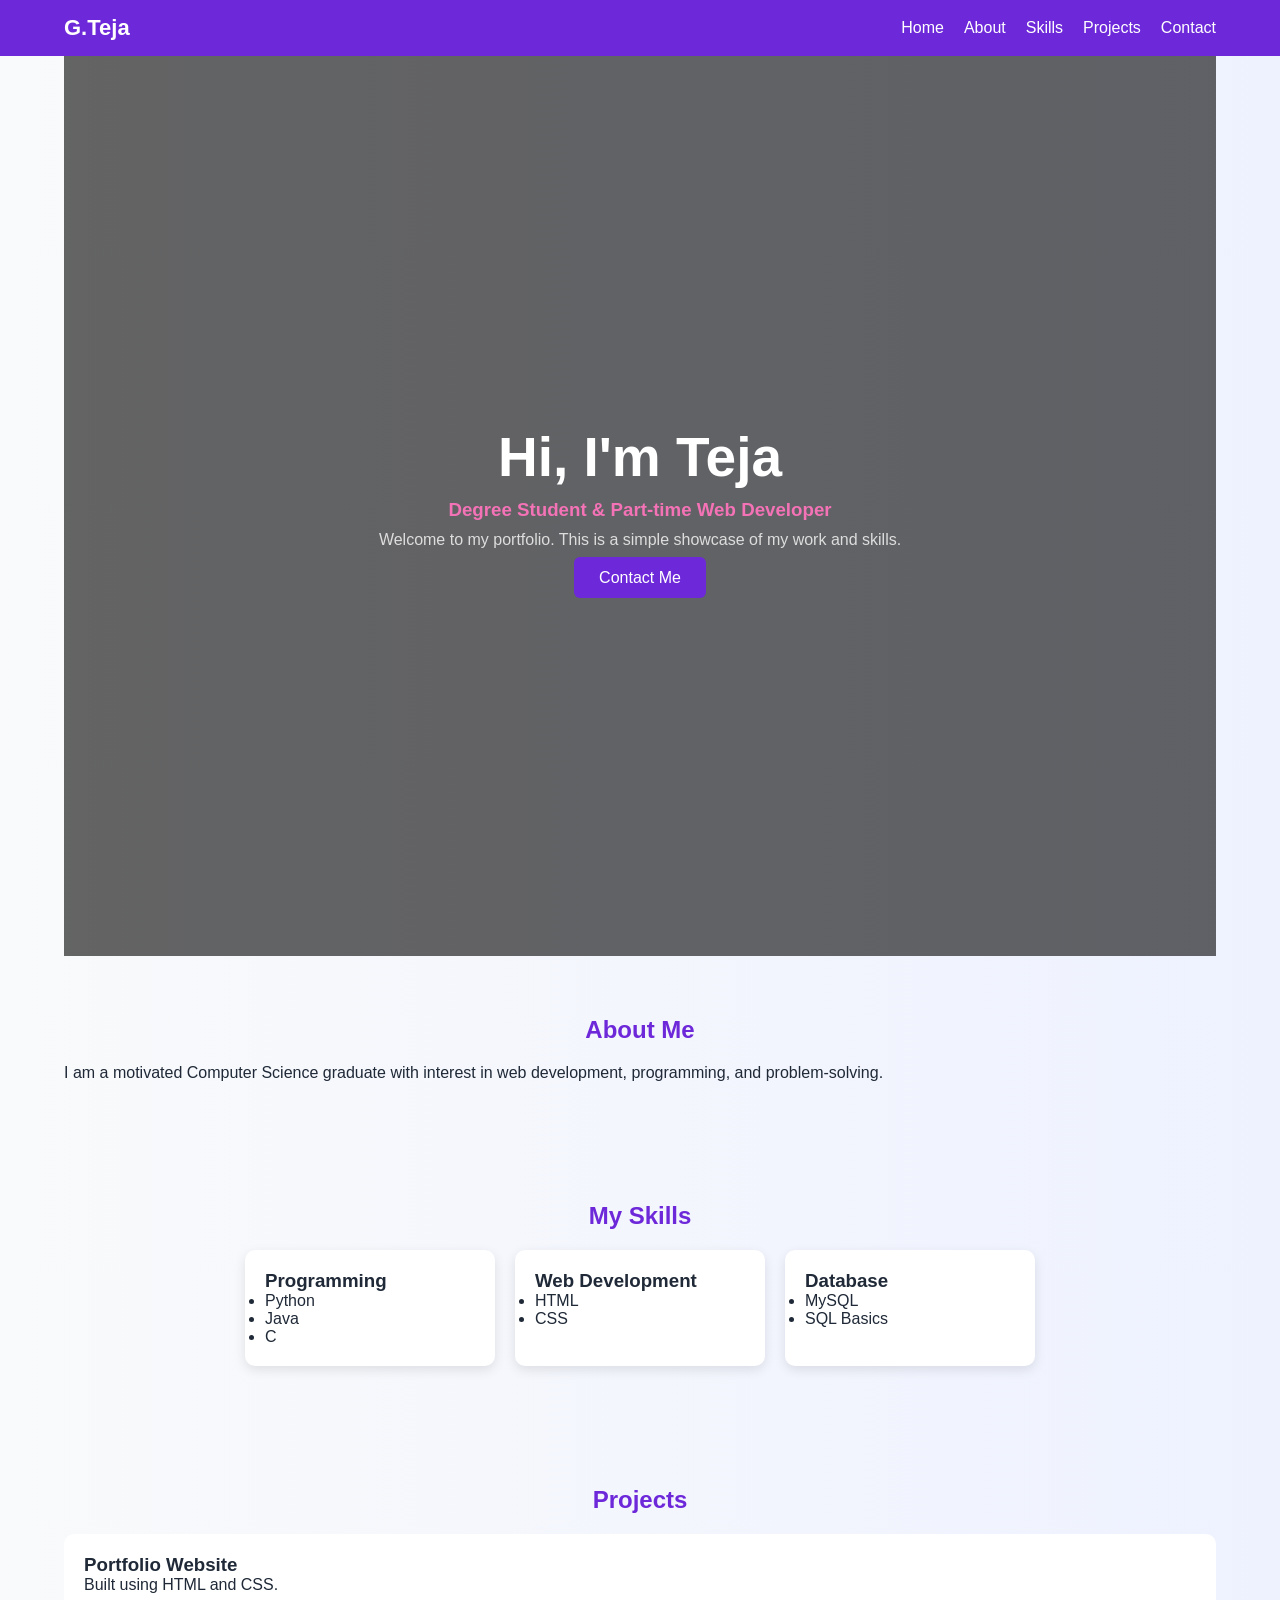
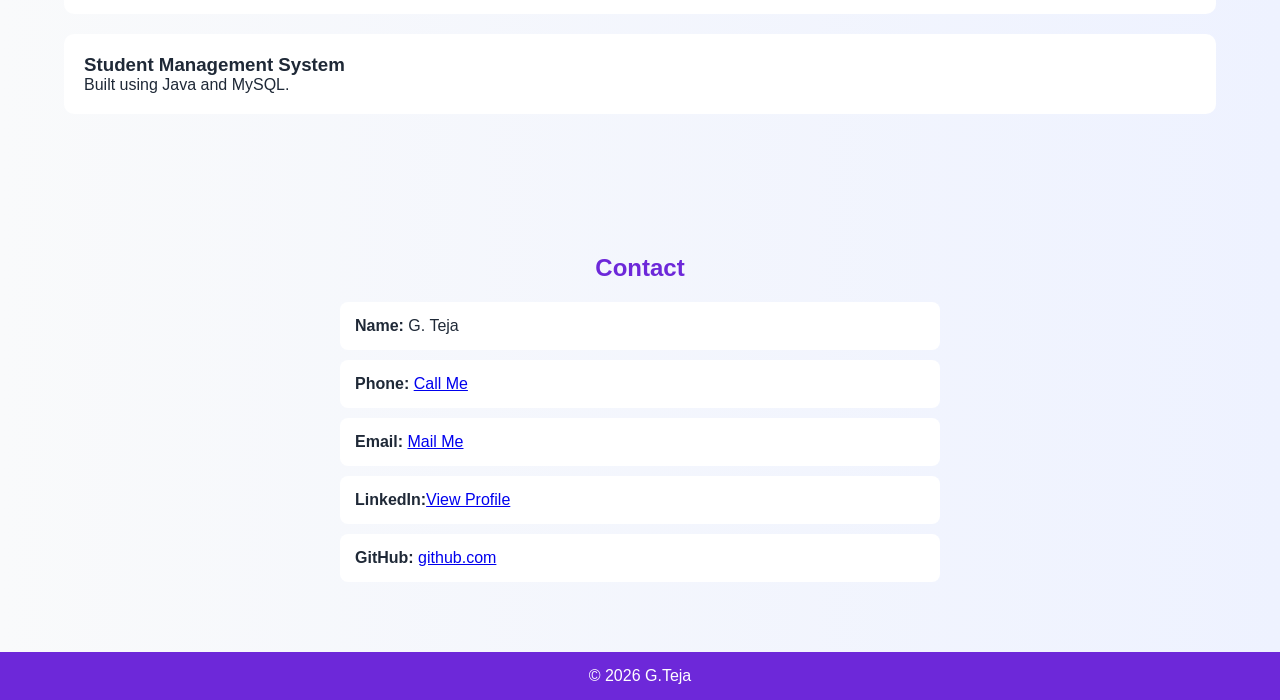
==== home.html @ 201e4ee8 "Add files via upload" ====
<!DOCTYPE html>
<html lang="en">
<head>
    <meta charset="UTF-8">
    <meta name="viewport" content="width=device-width, initial-scale=1.0">
    <link rel="stylesheet" href="style2.css">
    <title>My Portfolio</title>
</head>
<body>

<header>
    <nav>
        <div class="logo">G.Teja</div>

        <ul>
            <li><a href="#home" class="active">Home</a></li>
            <li><a href="#about">About</a></li>
            <li><a href="#skills">Skills</a></li>
            <li><a href="#projects">Projects</a></li>
            <li><a href="#contact">Contact</a></li>
        </ul>
    </nav>
</header>

<!-- HERO -->
<section id="home" class="hero">
    <div class="hero-text">
        <h1>Hi, I'm Teja</h1>
        <h3>Degree Student & Part-time Web Developer</h3>
        <p>Welcome to my portfolio. This is a simple showcase of my work and skills.</p>
        <a href="#contact" class="btn">Contact Me</a>
    </div>
</section>

<section id="about">
    <div class="hero-about">
        <h2>About Me</h2>
        <p>
            I am a motivated Computer Science graduate with interest in web development,
            programming, and problem-solving.
        </p>
    </div>
</section>

<section id="skills">
    <h2>My Skills</h2>
    <div class="hero-skill">
        <div>
            <h3>Programming</h3>
            <ul><li>Python</li><li>Java</li><li>C</li></ul>
        </div>

        <div>
            <h3>Web Development</h3>
            <ul><li>HTML</li><li>CSS</li></ul>
        </div>

        <div>
            <h3>Database</h3>
            <ul><li>MySQL</li><li>SQL Basics</li></ul>
        </div>
    </div>
</section>

<section id="projects">
    <h2>Projects</h2>

    <div class="project-card">
        <h3>Portfolio Website</h3>
        <p>Built using HTML and CSS.</p>
    </div>

    <div class="project-card">
        <h3>Student Management System</h3>
        <p>Built using Java and MySQL.</p>
    </div>
</section>

<section id="contact">
    <h2>Contact</h2>

    <ul>
        <li><strong>Name:</strong> G. Teja</li>
        <li><strong>Phone:</strong> <a href="tel:+919963635672">Call Me</a></li>
        <li><strong>Email:</strong> <a href="mailto:tejasatyasai0330@gmail.com">Mail Me</a></li>
        <li><strong>LinkedIn:</strong><a href="https://www.linkedin.com/in/galidevara-teja-satya-sai-dhana-lakshmi-14817733a" target="_blank">View Profile</a></li>
        <li><strong>GitHub:</strong> <a href="https://github.com/tejasatyasai0330-max">github.com</a></li>

    </ul>
</section>

<footer>
    <p>&copy; 2026 G.Teja</p>
</footer>

</body>
</html>
---- style2.css ----
html {
    scroll-behavior: smooth;
}

/* RESET */
* {
    margin: 0;
    padding: 0;
    box-sizing: border-box;
    font-family: Arial, sans-serif;
}

/* BODY */
body {
    background: linear-gradient(to right, #F9FAFB, #EEF2FF);
    color: #1F2937;
}

/* NAVBAR */
header {
    background-color: #6D28D9;
    position: sticky;
    top: 0;
    z-index: 1000;
}

nav {
    width: 90%;
    margin: auto;
    display: flex;
    justify-content: space-between;
    align-items: center;
    padding: 15px 0;
}

.logo {
    color: white;
    font-size: 22px;
    font-weight: bold;
    cursor: pointer;
}

nav ul {
    display: flex;
    list-style: none;
}

nav ul li {
    margin-left: 20px;
}

nav ul li a {
    color: white;
    text-decoration: none;
    transition: 0.3s;
}

nav ul li a:hover {
    color: #F472B6;
}

/* HERO SECTION */
.hero {
    height: 100vh;
    background-image: url("https://png.pngtree.com/thumb_back/fh260/background/20240913/pngtree-blue-binary-code-digital-rain-background-stock-photo-image_16189770.jpg");
    background-size: cover;
    background-position: center;
    position: relative;

    display: flex;
    align-items: center;
    justify-content: center;
    text-align: center;
}

/* DARK OVERLAY */
.hero::before {
    content: "";
    position: absolute;
    inset: 0;
    background: rgba(0,0,0,0.6);
}

/* TEXT ABOVE IMAGE */
.hero-text {
    position: relative;
    z-index: 1;
    color: white;
}

.hero-text h1 {
    font-size: 55px;
    color: #ffffff;
}

.hero-text h3 {
    color: #F472B6;
    margin: 10px 0;
}

.hero-text p {
    color: #ddd;
    margin-bottom: 20px;
}

/* BUTTON */
.btn {
    background: #6D28D9;
    color: white;
    padding: 12px 25px;
    border-radius: 6px;
    text-decoration: none;
    transition: 0.3s;
}

.btn:hover {
    background: #F472B6;
    transform: scale(1.05);
}

/* SECTIONS */
section {
    width: 90%;
    margin: auto;
    padding: 60px 0;
    scroll-margin-top: 80px;
}

section h2 {
    text-align: center;
    color: #6D28D9;
    margin-bottom: 20px;
}

/* SKILLS */
.hero-skill {
    display: flex;
    gap: 20px;
    flex-wrap: wrap;
    justify-content: center;
}

.hero-skill div {
    background: white;
    padding: 20px;
    border-radius: 10px;
    min-width: 250px;
    box-shadow: 0 4px 12px rgba(0,0,0,0.1);
}

/* PROJECTS */
.project-card {
    background: white;
    padding: 20px;
    margin-bottom: 20px;
    border-radius: 10px;
    transition: 0.3s;
}

.project-card:hover {
    transform: translateY(-8px);
}

/* CONTACT */
#contact ul {
    list-style: none;
    max-width: 600px;
    margin: auto;
}

#contact ul li {
    background: white;
    padding: 15px;
    margin-bottom: 10px;
    border-radius: 8px;
}

/* FOOTER */
footer {
    background: #6D28D9;
    color: white;
    text-align: center;
    padding: 15px;
}
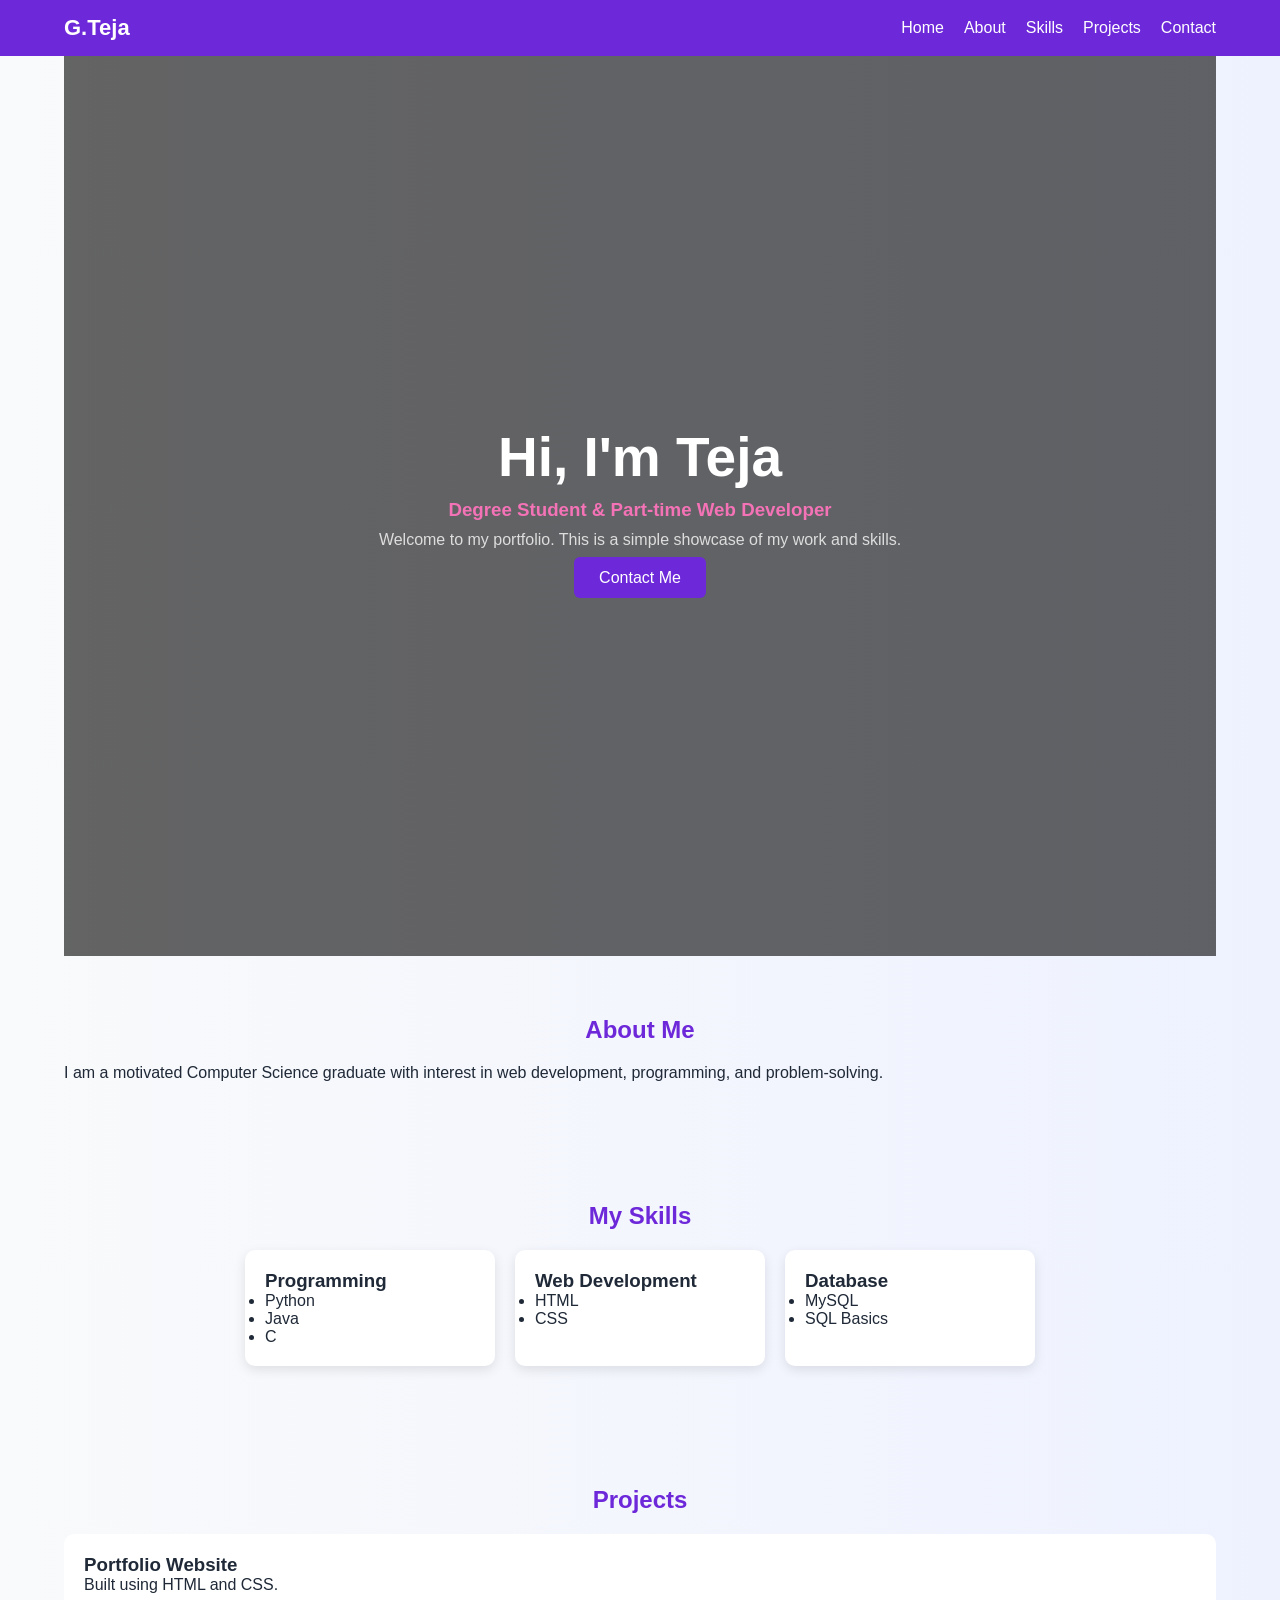
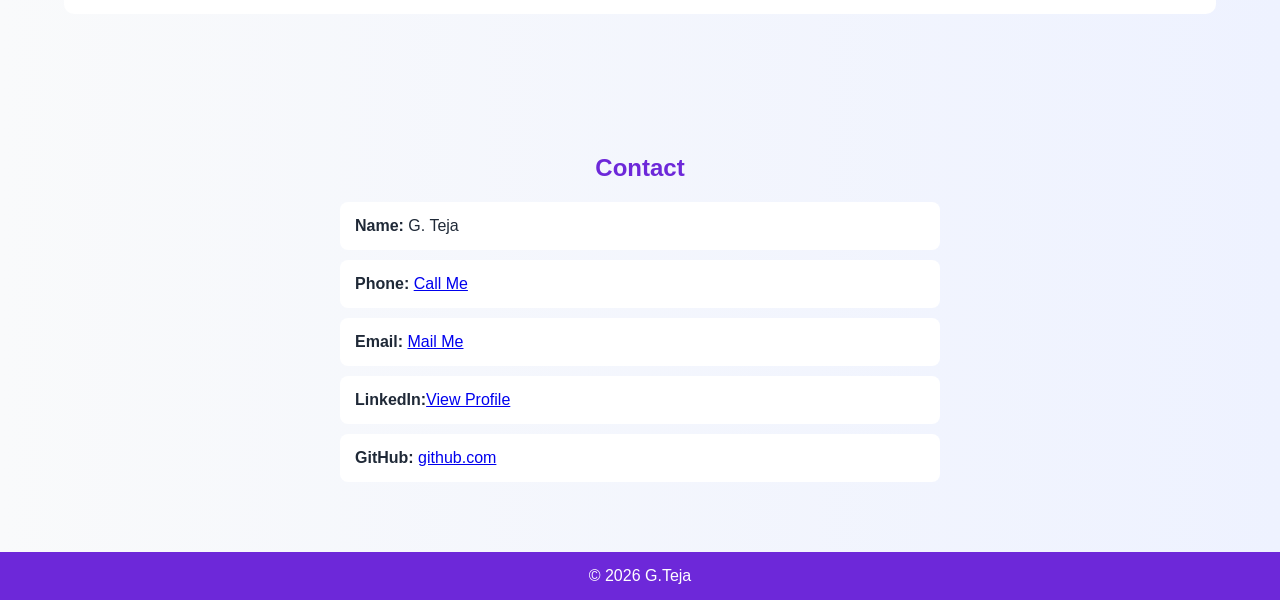
==== commit 7bc605cb: "Add files via upload" ====
--- a/home.html
+++ b/home.html
@@ -70,10 +70,6 @@
         <p>Built using HTML and CSS.</p>
     </div>
 
-    <div class="project-card">
-        <h3>Student Management System</h3>
-        <p>Built using Java and MySQL.</p>
-    </div>
 </section>
 
 <section id="contact">
